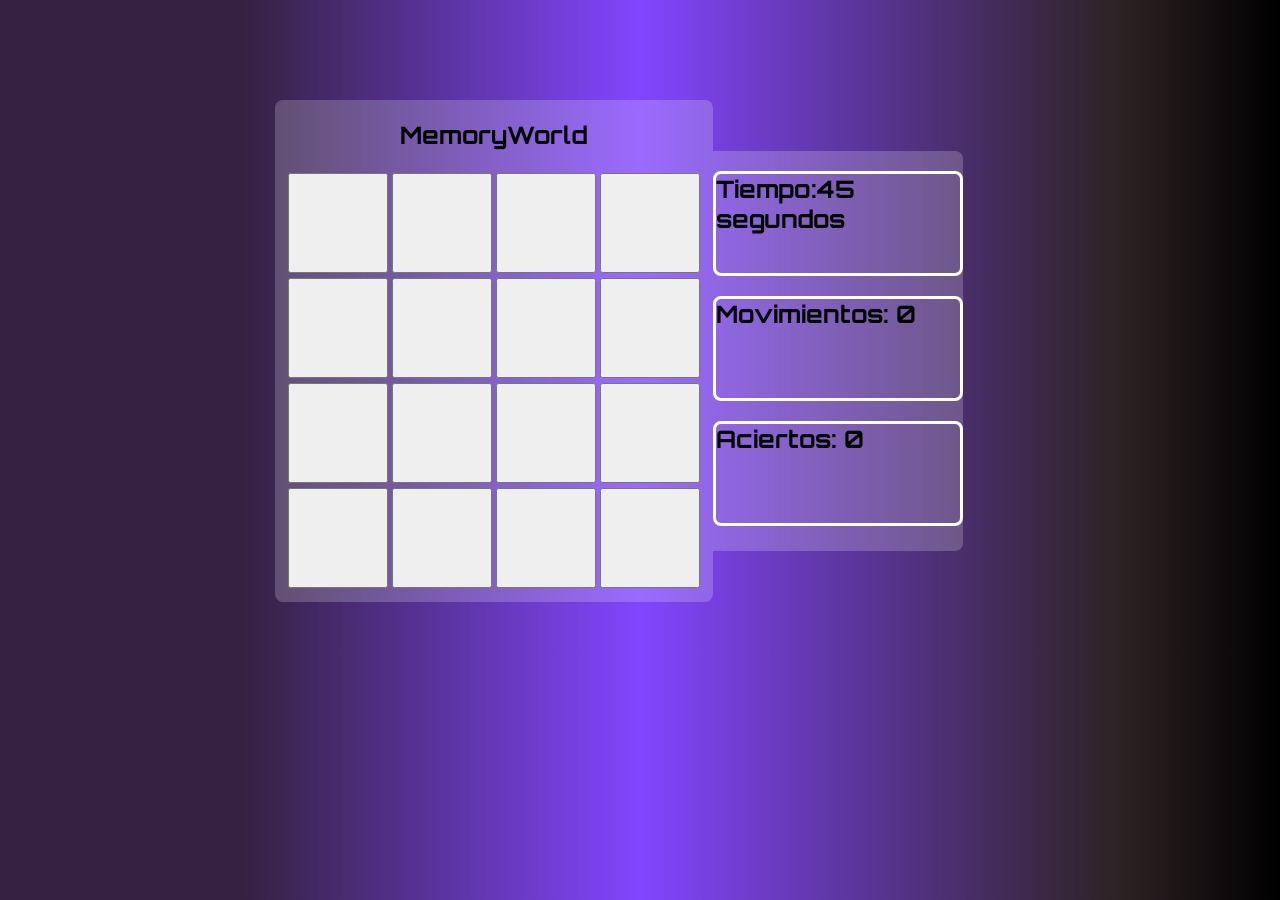
==== secciones/game.html @ 721bb14a "first commit" ====
<!DOCTYPE html>
<html lang="en">
<head>
    <meta charset="UTF-8">
    <meta http-equiv="X-UA-Compatible" content="IE=edge">
    <meta name="viewport" content="width=device-width, initial-scale=1.0">
    <link rel="preconnect" href="https://fonts.googleapis.com">
<link rel="preconnect" href="https://fonts.gstatic.com" crossorigin>
<link href="https://fonts.googleapis.com/css2?family=Orbitron&display=swap" rel="stylesheet">
    <link rel="stylesheet" href="../css/style.css">
    <title>Document</title>
    <script defer src="../js/game.js"></script>
</head>
<body>
  <main>
    <section class="playGames">
        <h1>MemoryWorld</h1>
        <table>
            <tr>
                <td><button id="0" onclick="destapar(0)"></button></td>
                <td><button id="1" onclick="destapar (1)"></button></td>
                <td><button id="2" onclick="destapar(2)"></button></td>
                <td><button id="3" onclick="destapar(3)"></button></td>
            </tr>
            <tr>
                <td><button id="4" onclick="destapar(4)"></button></td>
                <td><button id="5" onclick="destapar(5)"></button></td>
                <td><button id="6" onclick="destapar(6)"></button></td>
                <td><button id="7" onclick="destapar(7)"></button></td>
            </tr>
            <tr>
                <td><button id="8" onclick="destapar(8)"></button></td>
                <td><button id="9" onclick="destapar(9)"></button></td>
                <td><button id="10" onclick="destapar(10)"></button></td>
                <td><button id="11" onclick="destapar(11)"></button></td>
            </tr>
            <tr>
                <td><button id="12" onclick="destapar(12)"></button></td>
                <td><button id="13" onclick="destapar(13)"></button></td>
                <td><button id="14" onclick="destapar(14)"></button></td>
                <td><button id="15" onclick="destapar(15)"></button></td>
            </tr>
        </table>
        </section>
        <section class="recordedTime">
            <h2 id="tiempo">Tiempo:45 segundos</h2>
            <h2 id="movimientos">Movimientos: 0</h2>
            <h2 id="aciertos">Aciertos: 0</h2>
        </section>
       
  </main>
  <script src="../js/username.js"></script>
    


</body>
</html>
---- css/style.css ----
@import url('https://fonts.googleapis.com/css2?family=Orbitron&display=swap');
body{
    background: rgb(52,34,64);
background: linear-gradient(90deg, rgba(52,34,64,1) 19%, rgba(130,69,255,1) 50%, rgba(46,35,37,1) 87%, rgba(0,0,0,1) 100%);
color: white;
}
.registro{
    display: flex;
    flex-direction: column;
    justify-content: center;
    align-items: center;
}
#avatarUser{
    display: flex;
    flex-direction: row;
}
img{
    margin: 80px 7px 7px 7px;
    border: #cda5ae solid 3px;
    border-radius: 12px;
    width: 200px;
    height: 200px;
    transition: 0.5s;
}
img:hover{
    transform: scale(1.05);
    transition: all;
    transition-duration: 0.5s;
}

#userNickname{
    margin-top: 60px;
    width: 400px;
    height: 70px;
    background-color: #f7c7d1;
    border: #bb3864 solid 3px;
    border-radius: 12px;
    text-align: center;
    font-size: 30px;
}
.botonAceptar{
    font-size: 20px;
    padding: 20px;
    margin: 10px;
    border-radius: 12px;
    background-color: #fff2f5;
    border: #cda5ae solid 3px;
    color: #94767c;
}
.botonAceptar:hover{
    cursor: pointer;
}
.containerBtnJugar{
    display: flex;
    flex-direction: column;
    justify-content: center;
    align-items: center;
}
a{
    text-decoration: none;
}
.botonJugar{
    background-color: #68ad00;
    color: white;
    font-size: 30px;
    padding: 20px;
    margin: 10px;
    border: green solid 3px;
    border-radius: 50px;
}

main{
width: 730px;
margin: 100px auto 50px;
display: flex;
align-items: center;
font-family: 'Orbitron', sans-serif;
color: black;
}
.playGames{
    background-color: rgba(255,255,255, 0.2);
    padding: 0 10px 10px 10px;
    border-radius: 8px;
}
h1{
    text-align: center;
    font-family: 'Orbitron', sans-serif
}
button{
    height: 100px;
    width: 100px;
    font-size: 40px;
    color: white;
    font-weight: bold;
}
button:hover{
    cursor: pointer;
}

.recordedTime{
    background-color: rgba(255,255,255, 0.2);
    border-top-right-radius: 8px;
    border-bottom-right-radius: 8px;
    width: 250px;
    height: 400px;
}
h2{
    
    border: 3px solid white;
    height: 105px;
    border-radius: 8px;
    box-sizing: border-box;
}
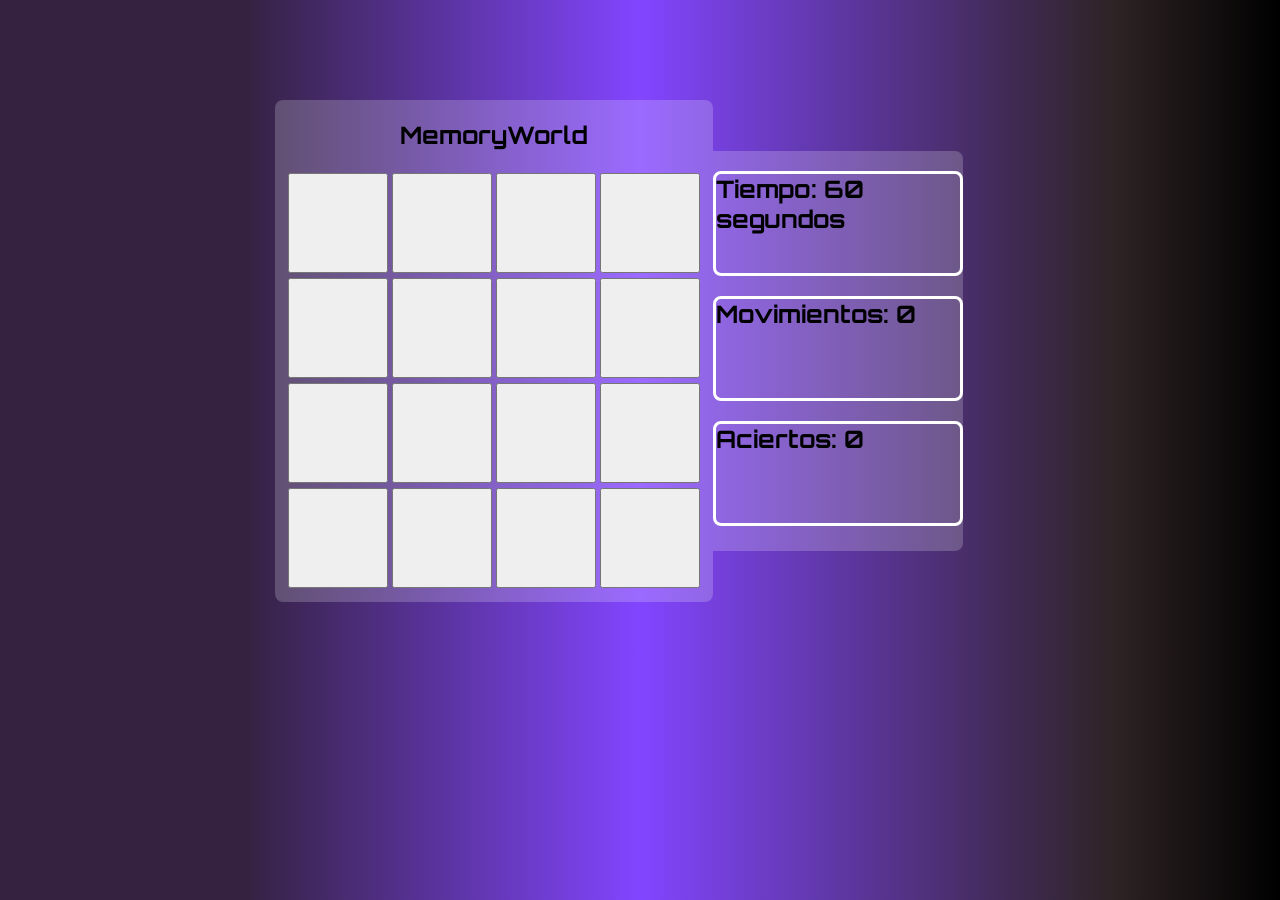
==== commit d4aaf481: "first commit" ====
--- a/secciones/game.html
+++ b/secciones/game.html
@@ -43,7 +43,7 @@
         </table>
         </section>
         <section class="recordedTime">
-            <h2 id="tiempo">Tiempo:45 segundos</h2>
+            <h2 id="tiempo">Tiempo: 60 segundos</h2>
             <h2 id="movimientos">Movimientos: 0</h2>
             <h2 id="aciertos">Aciertos: 0</h2>
         </section>
